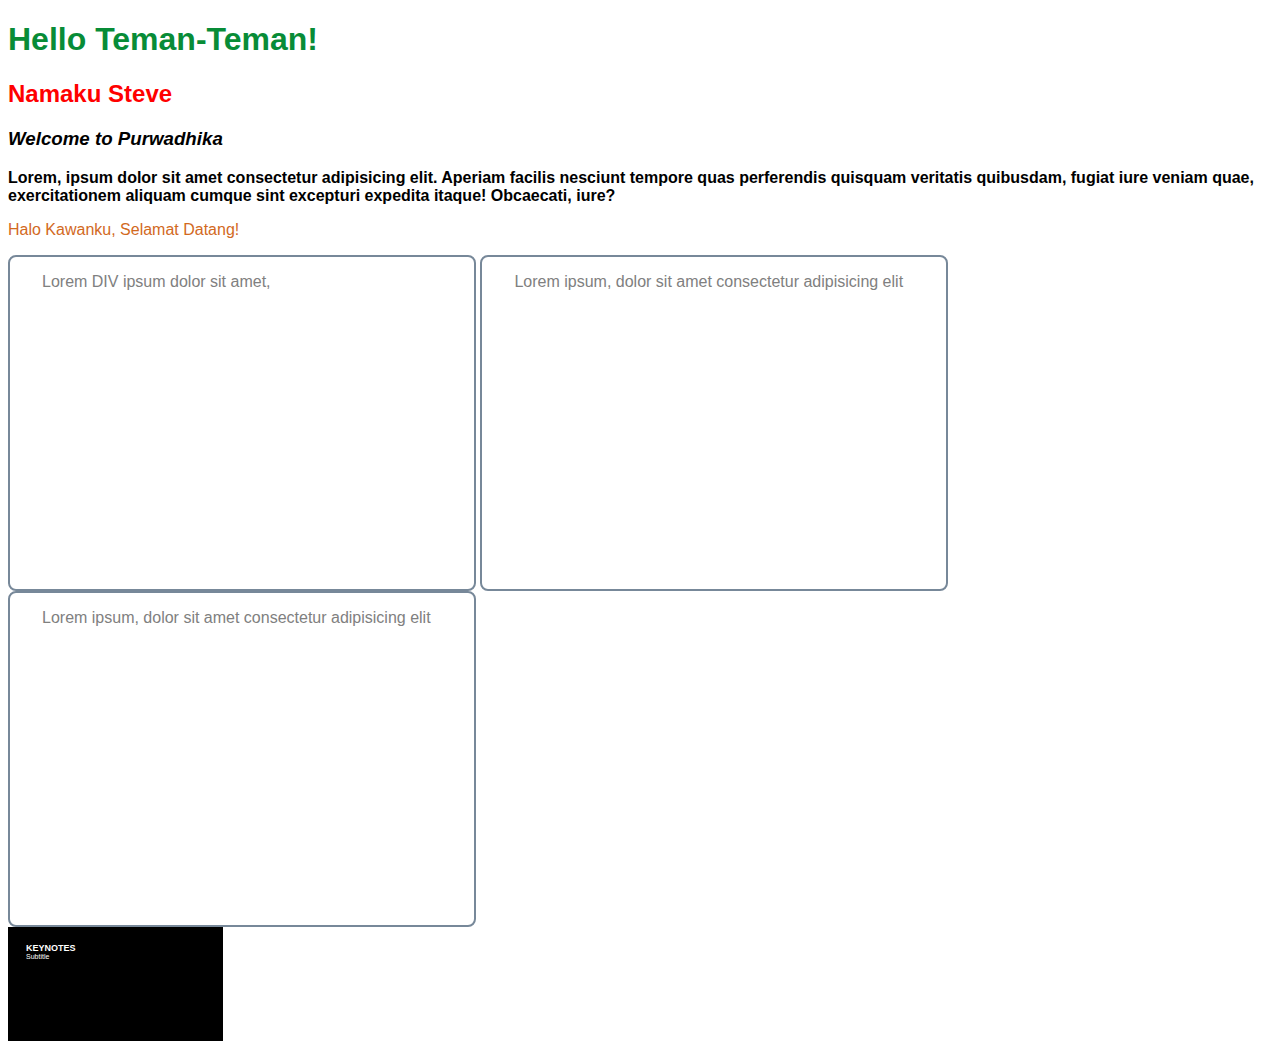
==== Day1/index.html @ cb8a638d "done" ====
<!DOCTYPE html>
<html lang="en">
  <head>
    <meta charset="UTF-8" />
    <meta http-equiv="X-UA-Compatible" content="IE=edge" />
    <meta name="viewport" content="width=device-width, initial-scale=1.0" />
    <link rel="stylesheet" href="styles.css" />
    <title>Document</title>
  </head>
  <body>
    <h1>Hello Teman-Teman!</h1>
    <h2>Namaku Steve</h2>
    <h3 class="text-italic text-black">Welcome to Purwadhika</h3>
    <p class="text-black">
      Lorem, ipsum dolor sit amet consectetur adipisicing elit. Aperiam facilis
      nesciunt tempore quas perferendis quisquam veritatis quibusdam, fugiat
      iure veniam quae, exercitationem aliquam cumque sint excepturi expedita
      itaque! Obcaecati, iure?
    </p>
    <p id="welcomeMessage">Halo Kawanku, Selamat Datang!</p>

    <div class="card">Lorem DIV ipsum dolor sit amet,</div>

    <span class="card"
      >Lorem ipsum, dolor sit amet consectetur adipisicing elit</span
    >

    <span class="card"
      >Lorem ipsum, dolor sit amet consectetur adipisicing elit</span
    >

    <div class="black-card">
      <div class="black-card-tittle">KEYNOTES</div>
      <div class="black-card-subtittle">Subtitle</div>
    </div>
  </body>
</html>
---- Day1/styles.css ----
h1 {
  color: #088c37;
}

* {
  font-family: sans-serif;
  color: red;
}

#welcomeMessage {
  color: chocolate;
}

.text-black {
  color: #000;
  font-weight: bolder;
}

.text-italic {
  font-style: italic;
}

.card {
  border: 2px solid lightslategray;
  padding: 16px 32px;
  color: grey;
  border-radius: 8px;
  width: 400px;
  height: 300px;
  display: inline-block;
  /* overflow: scroll; */
}

.separator {
  margin-top: 16px;
}

.spanSeparator {
  margin-left: 32px;
}

.black-card {
  width: 215px;
  height: 114px;
  background-color: black;
  padding-top: 16px;
  padding-left: 18px;
  box-sizing: border-box;
}

.black-card-tittle {
  font-size: 9px;
  font-weight: 900;
  color: white;
  text-transform: uppercase;
}

.black-card-subtittle {
  font-weight: 500;
  font-size: 7px;
  color: white;
}
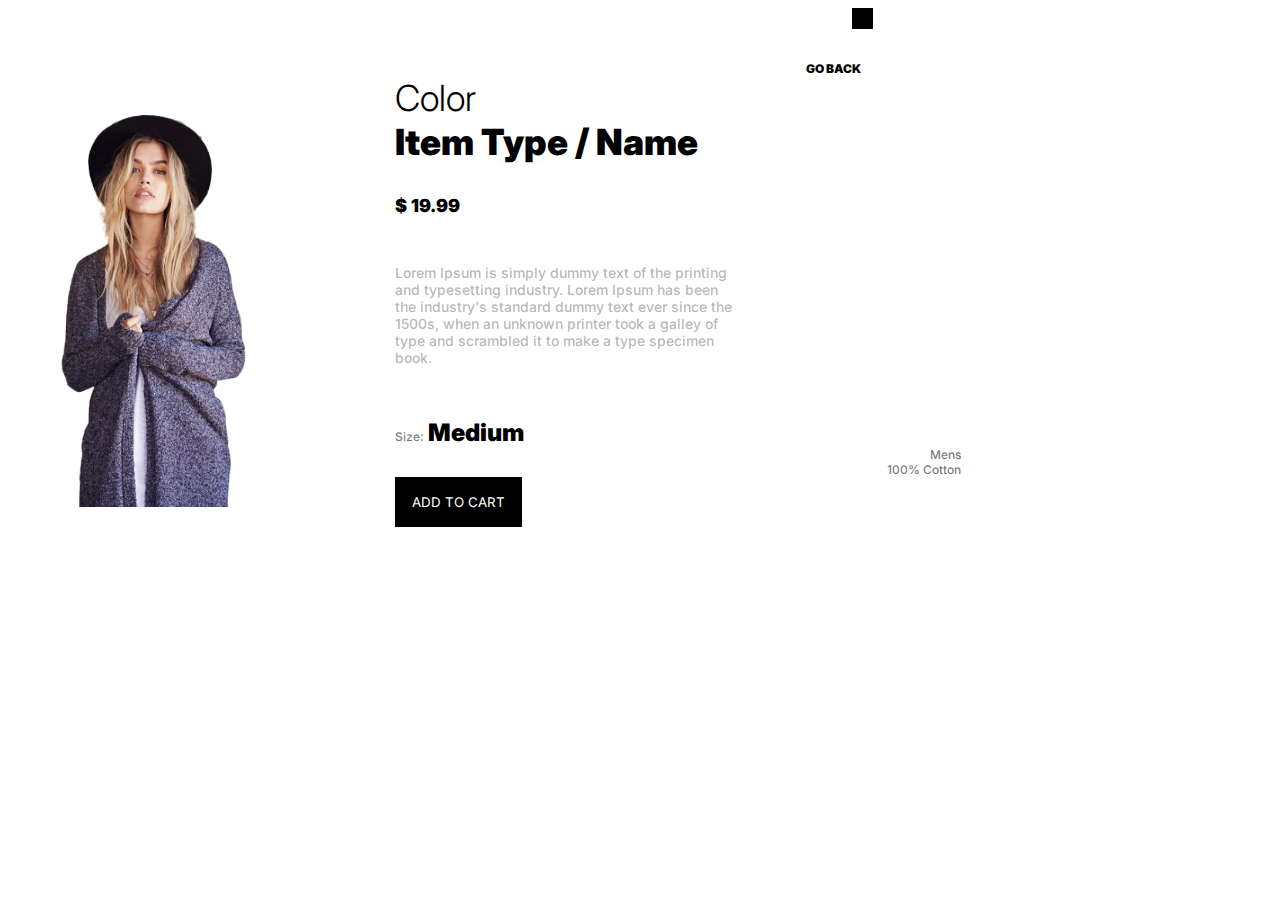
==== commit 05537d2d: "train" ====
--- a/Day1/index.html
+++ b/Day1/index.html
@@ -5,33 +5,44 @@
     <meta http-equiv="X-UA-Compatible" content="IE=edge" />
     <meta name="viewport" content="width=device-width, initial-scale=1.0" />
     <link rel="stylesheet" href="styles.css" />
+    <link rel="preconnect" href="https://fonts.googleapis.com" />
+    <link rel="preconnect" href="https://fonts.gstatic.com" crossorigin />
+    <link
+      href="https://fonts.googleapis.com/css2?family=Inter:wght@100;200;300;400;500;600;700;800;900&display=swap"
+      rel="stylesheet"
+    />
     <title>Document</title>
   </head>
+
   <body>
-    <h1>Hello Teman-Teman!</h1>
-    <h2>Namaku Steve</h2>
-    <h3 class="text-italic text-black">Welcome to Purwadhika</h3>
-    <p class="text-black">
-      Lorem, ipsum dolor sit amet consectetur adipisicing elit. Aperiam facilis
-      nesciunt tempore quas perferendis quisquam veritatis quibusdam, fugiat
-      iure veniam quae, exercitationem aliquam cumque sint excepturi expedita
-      itaque! Obcaecati, iure?
-    </p>
-    <p id="welcomeMessage">Halo Kawanku, Selamat Datang!</p>
-
-    <div class="card">Lorem DIV ipsum dolor sit amet,</div>
-
-    <span class="card"
-      >Lorem ipsum, dolor sit amet consectetur adipisicing elit</span
-    >
-
-    <span class="card"
-      >Lorem ipsum, dolor sit amet consectetur adipisicing elit</span
-    >
-
-    <div class="black-card">
-      <div class="black-card-tittle">KEYNOTES</div>
-      <div class="black-card-subtittle">Subtitle</div>
+    <div class="kiri">
+      <img src="product.png" alt="product yang dicari" />
+    </div>
+    <div class="kanan">
+      <div class="cart-icon"></div>
+      <h4 class="go-back">Go Back</h4>
+      <div class="product-name">
+        <span class="product-color">Color</span>
+        <br />
+        <span class="product-type">Item Type / Name</span>
+      </div>
+      <h5 class="product-price">$ 19.99</h5>
+      <p class="product-description">
+        Lorem Ipsum is simply dummy text of the printing and typesetting
+        industry. Lorem Ipsum has been the industry's standard dummy text ever
+        since the 1500s, when an unknown printer took a galley of type and
+        scrambled it to make a type specimen book.
+      </p>
+      <div style="margin-top: 52px">
+        <span class="product-size">Size:</span>
+        <span class="product-size-value">Medium</span>
+      </div>
+      <div class="product-material">
+        Mens
+        <br />
+        100% Cotton
+      </div>
+      <button class="add-to-cart">add to cart</button>
     </div>
   </body>
 </html>
--- a/Day1/styles.css
+++ b/Day1/styles.css
@@ -1,62 +1,113 @@
-h1 {
-  color: #088c37;
-}
-
 * {
-  font-family: sans-serif;
-  color: red;
-}
-
-#welcomeMessage {
-  color: chocolate;
-}
-
-.text-black {
-  color: #000;
-  font-weight: bolder;
-}
-
-.text-italic {
-  font-style: italic;
-}
-
-.card {
-  border: 2px solid lightslategray;
-  padding: 16px 32px;
-  color: grey;
-  border-radius: 8px;
-  width: 400px;
-  height: 300px;
-  display: inline-block;
-  /* overflow: scroll; */
-}
-
-.separator {
-  margin-top: 16px;
-}
-
-.spanSeparator {
-  margin-left: 32px;
-}
-
-.black-card {
-  width: 215px;
-  height: 114px;
-  background-color: black;
-  padding-top: 16px;
-  padding-left: 18px;
+  font-family: Inter, sans-serif;
   box-sizing: border-box;
 }
 
-.black-card-tittle {
-  font-size: 9px;
-  font-weight: 900;
-  color: white;
-  text-transform: uppercase;
+.kiri {
+  display: inline-block;
+  width: 300px;
+  /* background: #E7F0F24D; */
 }
 
-.black-card-subtittle {
+.kiri img {
+  width: 100%;
+}
+
+.kanan {
+  padding-left: 83px;
+  display: inline-block;
+}
+
+.cart-icon {
+  width: 21px;
+  height: 21px;
+  background-color: black;
+  margin-left: calc(540px - 83px);
+}
+
+.cart-icon:hover {
+  cursor: pointer;
+  background-color: aqua;
+}
+
+.go-back {
+  font-size: 12px;
+  font-weight: 900;
+  text-transform: uppercase;
+  margin: 0;
+  margin-top: 32px;
+  margin-left: calc(494px - 83px);
+}
+
+.go-back:hover {
+  text-decoration: underline;
+  cursor: pointer;
+}
+
+.product-name {
+  font-size: 36px;
+  /* margin-left: 79px; */
+}
+
+.product-color {
+  font-weight: 300;
+}
+
+.product-type {
+  font-weight: 900;
+}
+
+.product-price {
+  font-size: 18px;
+  font-weight: 900;
+  margin: 0;
+  /* margin-left: 83px; */
+  margin-top: 31px;
+}
+
+.product-description {
+  font-size: 14px;
   font-weight: 500;
-  font-size: 7px;
+  color: rgba(0, 0, 0, 0.3);
+  width: 346px;
+  margin: 0;
+  margin-top: 48px;
+  /* margin-left: 83px; */
+}
+
+.product-size {
+  font-size: 12px;
+  font-weight: 500;
+  color: rgba(0, 0, 0, 0.55);
+}
+
+.product-size-value {
+  font-size: 24px;
+  font-weight: 900;
+}
+
+.product-material {
+  text-align: right;
+  color: rgba(0, 0, 0, 0.55);
+  font-size: 12px;
+  font-weight: 500;
+  width: 88px;
+  margin-left: 478px;
+}
+
+.add-to-cart {
+  padding: 16px;
+  text-transform: uppercase;
+  background-color: black;
   color: white;
+  border: 1px solid black;
+  transition: 150ms ease-out;
+  transition-property: border-radius, color, background-color;
 }
+
+.add-to-cart:hover {
+  cursor: pointer;
+  color: black;
+  background-color: white;
+  border-radius: 8px;
+}
